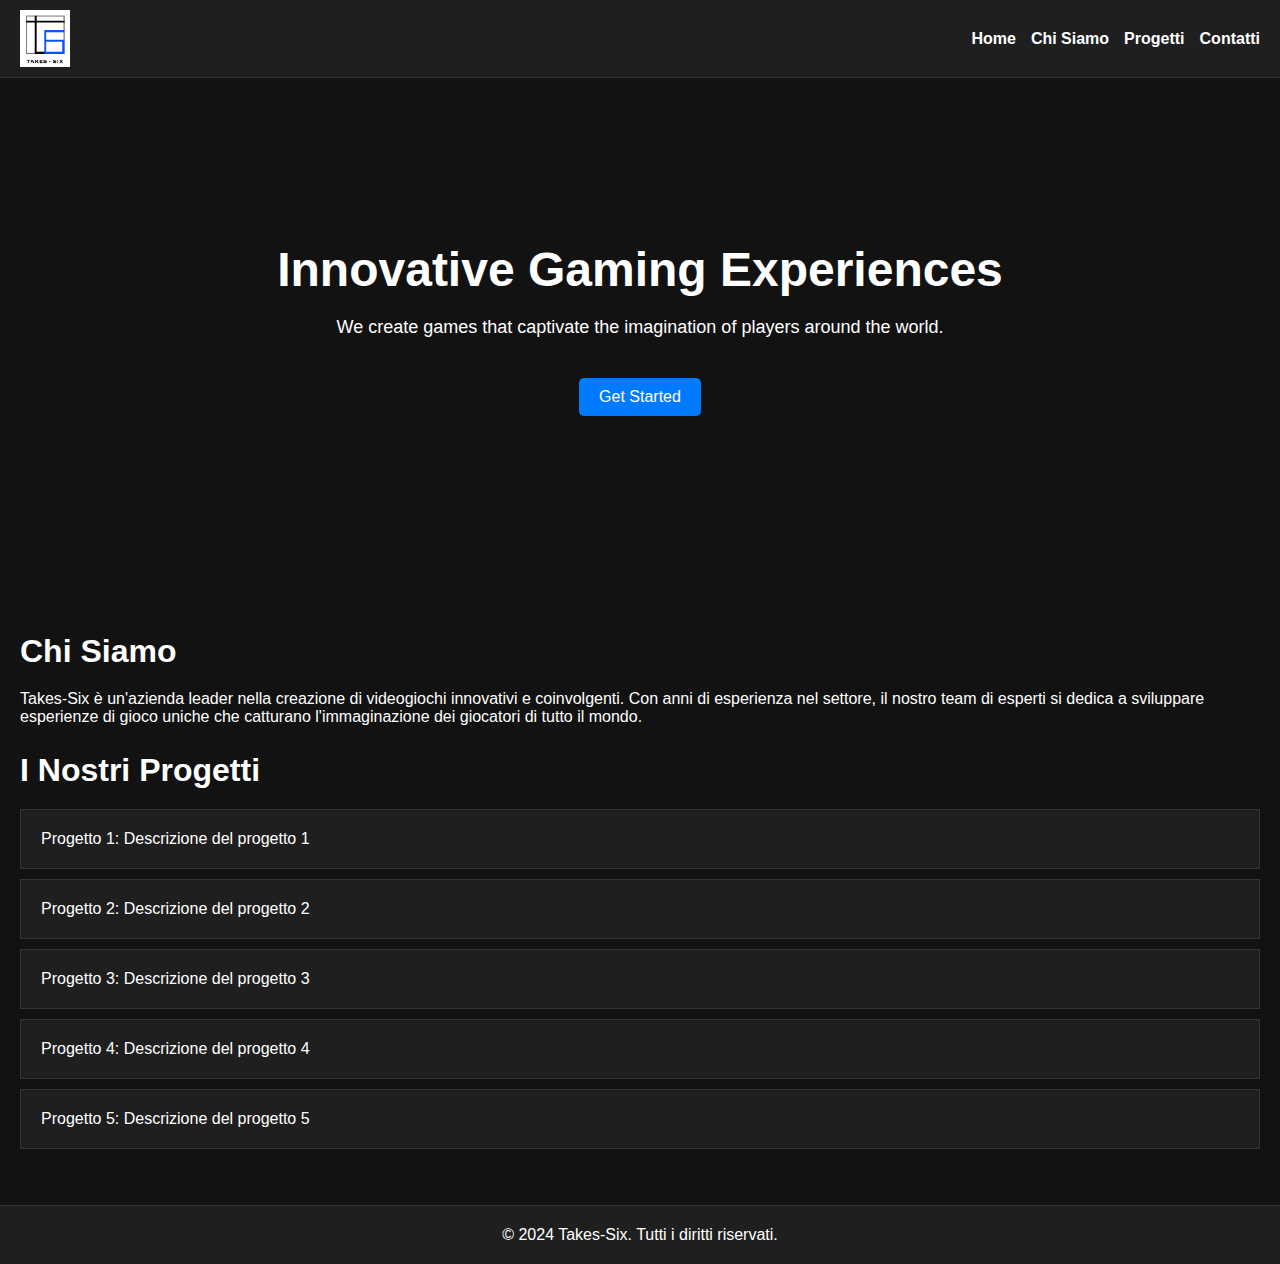
==== index.html @ a3c84187 "Add files via upload" ====
<!DOCTYPE html>
<html lang="it">
<head>
    <meta charset="UTF-8">
    <meta name="viewport" content="width=device-width, initial-scale=1.0">
    <title>Takes-Six</title>
    <link rel="stylesheet" href="style.css">
</head>
<body>
    <header>
        <img src="Sprites/Logo/NewTakesSixLogo.png" alt="Takes-Six Logo" class="logo">
        <nav>
            <a href="#">Home</a>
            <a href="#">Chi Siamo</a>
            <a href="#">Progetti</a>
            <a href="#">Contatti</a>
        </nav>
    </header>
    <section class="hero">
        <h1>Innovative Gaming Experiences</h1>
        <p>We create games that captivate the imagination of players around the world.</p>
        <button>Get Started</button>
    </section>
    <div class="container">
        <section class="about">
            <h2>Chi Siamo</h2>
            <p>
                Takes-Six è un'azienda leader nella creazione di videogiochi innovativi e coinvolgenti.
                Con anni di esperienza nel settore, il nostro team di esperti si dedica a sviluppare 
                esperienze di gioco uniche che catturano l'immaginazione dei giocatori di tutto il mondo.
            </p>
        </section>
        <section class="projects">
            <h2>I Nostri Progetti</h2>
            <ul>
                <li>Progetto 1: Descrizione del progetto 1</li>
                <li>Progetto 2: Descrizione del progetto 2</li>
                <li>Progetto 3: Descrizione del progetto 3</li>
                <li>Progetto 4: Descrizione del progetto 4</li>
                <li>Progetto 5: Descrizione del progetto 5</li>
            </ul>
        </section>
    </div>
    <footer>
        &copy; 2024 Takes-Six. Tutti i diritti riservati.
    </footer>
    <script src="script.js"></script>
</body>
</html>
---- style.css ----
body {
    font-family: Arial, sans-serif;
    margin: 0;
    padding: 0;
    background: #121212;
    color: #fff;
    transition: background 0.3s ease;
}

header {
    display: flex;
    justify-content: space-between;
    align-items: center;
    padding: 10px 20px; /* Ridotto il padding per evitare overflow */
    background: #1f1f1f;
    border-bottom: 1px solid #333;
    position: fixed;
    width: 100%;
    top: 0;
    z-index: 1000;
    transition: background 0.3s ease;
    box-sizing: border-box; /* Assicurarsi che il padding non causi overflow */
}

header .logo {
    max-width: 50px;
    transition: transform 0.3s ease;
}

header .logo:hover {
    transform: scale(1.1);
}

nav {
    display: flex;
    gap: 15px; /* Usa gap per lo spazio tra gli elementi */
}

nav a {
    color: #fff;
    text-decoration: none;
    font-weight: bold;
    position: relative;
    transition: color 0.3s ease;
}

nav a::after {
    content: '';
    display: block;
    width: 0;
    height: 2px;
    background: #007bff;
    transition: width 0.3s;
    position: absolute;
    bottom: -5px;
    left: 50%;
    transform: translateX(-50%);
}

nav a:hover {
    color: #007bff;
}

nav a:hover::after {
    width: 100%;
}

.hero {
    text-align: center;
    padding: 150px 20px;
    background: url('hero-image.jpg') no-repeat center center/cover;
    transition: background 0.3s ease;
    margin-top: 60px;
}

.hero h1 {
    font-size: 48px;
    margin-bottom: 20px;
    animation: fadeIn 1s ease-in-out;
}

.hero p {
    font-size: 18px;
    margin-bottom: 40px;
    animation: fadeIn 1.5s ease-in-out;
}

.hero button {
    padding: 10px 20px;
    font-size: 16px;
    color: #fff;
    background: #007bff;
    border: none;
    border-radius: 5px;
    cursor: pointer;
    transition: background 0.3s ease, transform 0.3s ease;
}

.hero button:hover {
    background: #0056b3;
    transform: scale(1.05);
}

.container {
    padding: 40px 20px;
}

h2 {
    font-size: 32px;
    margin-bottom: 20px;
    animation: slideIn 1s ease-in-out;
}

.projects ul {
    list-style-type: none;
    padding: 0;
}

.projects ul li {
    background: #1f1f1f;
    margin: 10px 0;
    padding: 20px;
    border: 1px solid #333;
    transition: transform 0.3s ease;
}

.projects ul li:hover {
    transform: translateX(10px);
}

footer {
    text-align: center;
    padding: 20px;
    background: #1f1f1f;
    border-top: 1px solid #333;
    transition: background 0.3s ease;
}

/* Animations */
@keyframes fadeIn {
    from {
        opacity: 0;
    }
    to {
        opacity: 1;
    }
}

@keyframes slideIn {
    from {
        transform: translateX(-100%);
    }
    to {
        transform: translateX(0);
    }
}
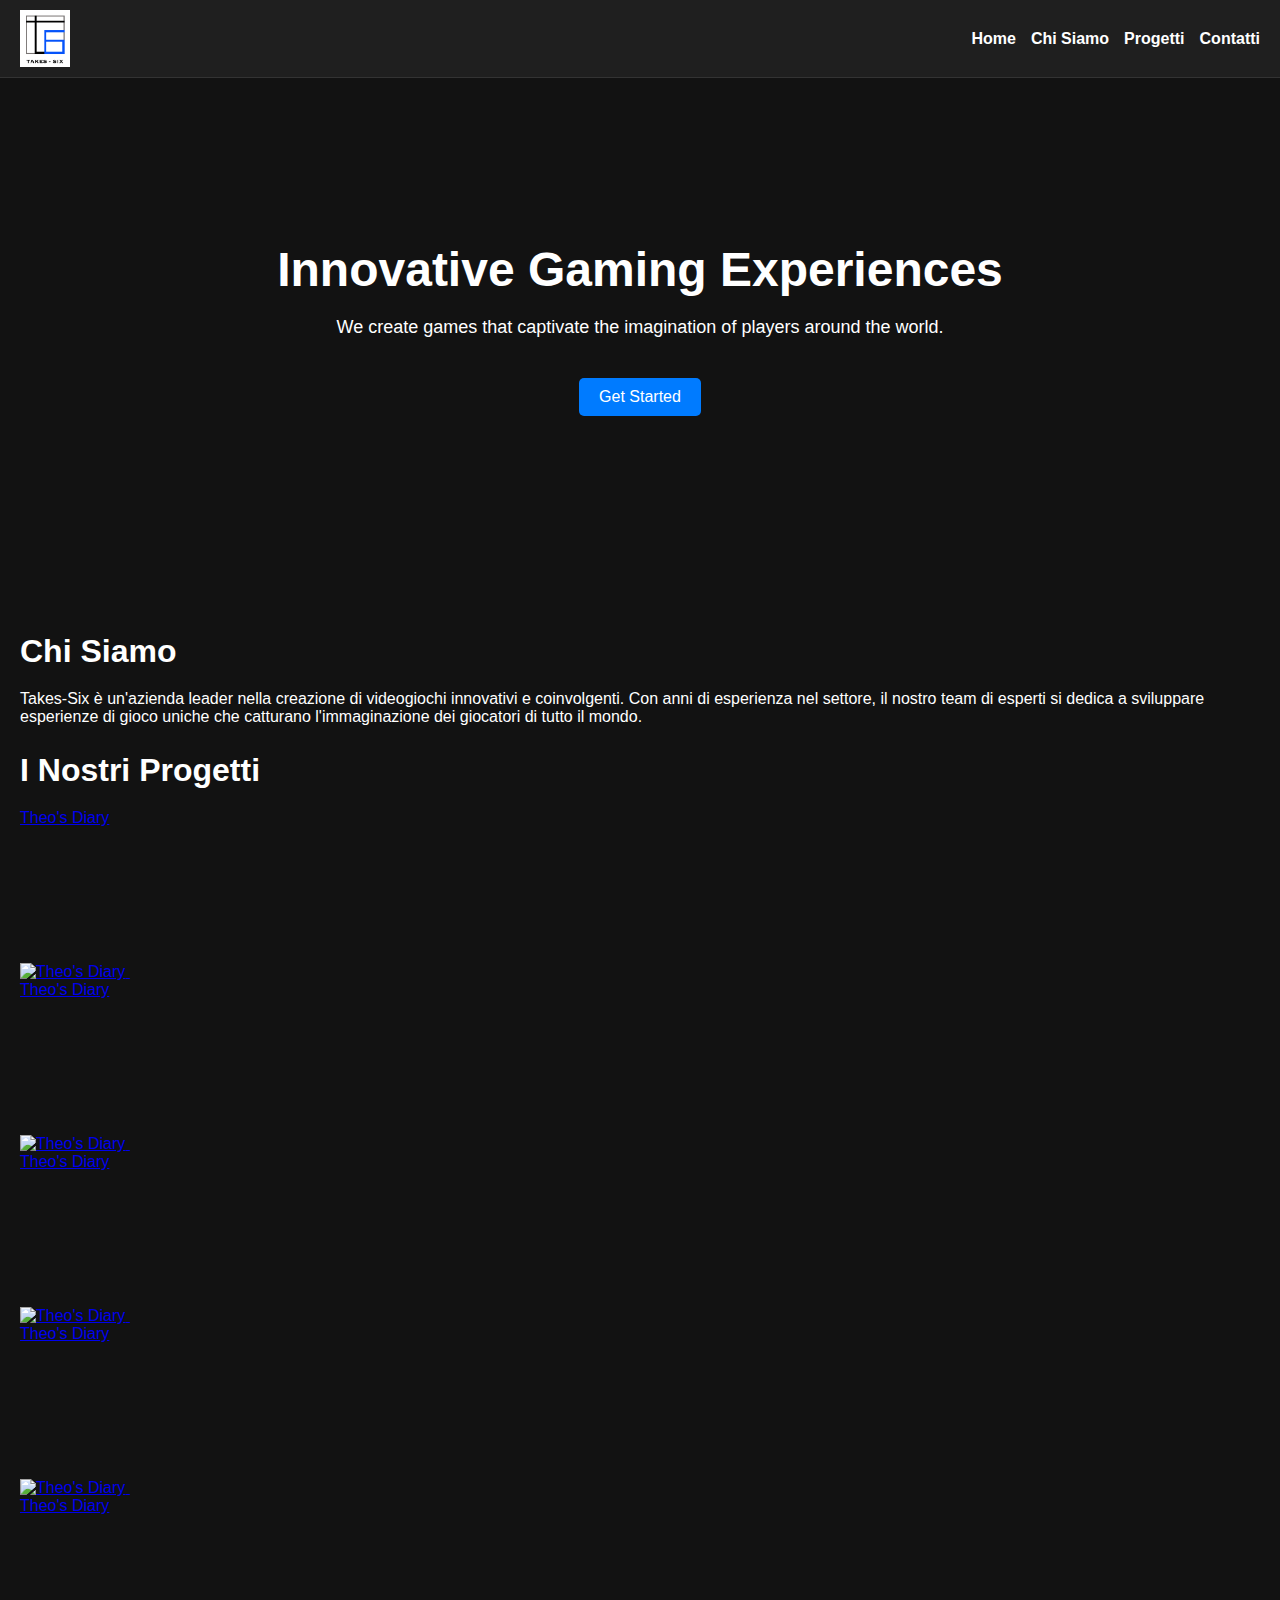
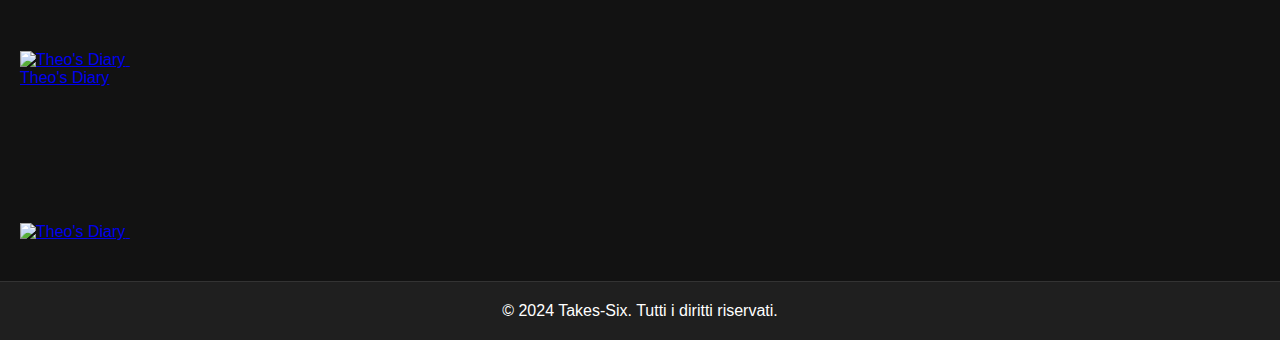
==== commit 93e33f35: "Add files via upload" ====
--- a/index.html
+++ b/index.html
@@ -10,19 +10,21 @@
     <header>
         <img src="Sprites/Logo/NewTakesSixLogo.png" alt="Takes-Six Logo" class="logo">
         <nav>
-            <a href="#">Home</a>
-            <a href="#">Chi Siamo</a>
-            <a href="#">Progetti</a>
-            <a href="#">Contatti</a>
+            <a href="#home">Home</a>
+            <a href="#chi-siamo">Chi Siamo</a>
+            <a href="#progetti">Progetti</a>
+            <a href="Contacts/contatti.html">Contatti</a>
         </nav>
     </header>
-    <section class="hero">
-        <h1>Innovative Gaming Experiences</h1>
-        <p>We create games that captivate the imagination of players around the world.</p>
-        <button>Get Started</button>
+    <section id="home" class="hero">
+        <div class="hero-content">
+            <h1>Innovative Gaming Experiences</h1>
+            <p>We create games that captivate the imagination of players around the world.</p>
+            <button>Get Started</button>
+        </div>
     </section>
     <div class="container">
-        <section class="about">
+        <section id="chi-siamo" class="about">
             <h2>Chi Siamo</h2>
             <p>
                 Takes-Six è un'azienda leader nella creazione di videogiochi innovativi e coinvolgenti.
@@ -30,15 +32,11 @@
                 esperienze di gioco uniche che catturano l'immaginazione dei giocatori di tutto il mondo.
             </p>
         </section>
-        <section class="projects">
+        <section id="progetti" class="projects">
             <h2>I Nostri Progetti</h2>
-            <ul>
-                <li>Progetto 1: Descrizione del progetto 1</li>
-                <li>Progetto 2: Descrizione del progetto 2</li>
-                <li>Progetto 3: Descrizione del progetto 3</li>
-                <li>Progetto 4: Descrizione del progetto 4</li>
-                <li>Progetto 5: Descrizione del progetto 5</li>
-            </ul>
+            <div id="project-list" class="project-grid">
+                <!-- I progetti saranno aggiunti qui da JavaScript -->
+            </div>
         </section>
     </div>
     <footer>
